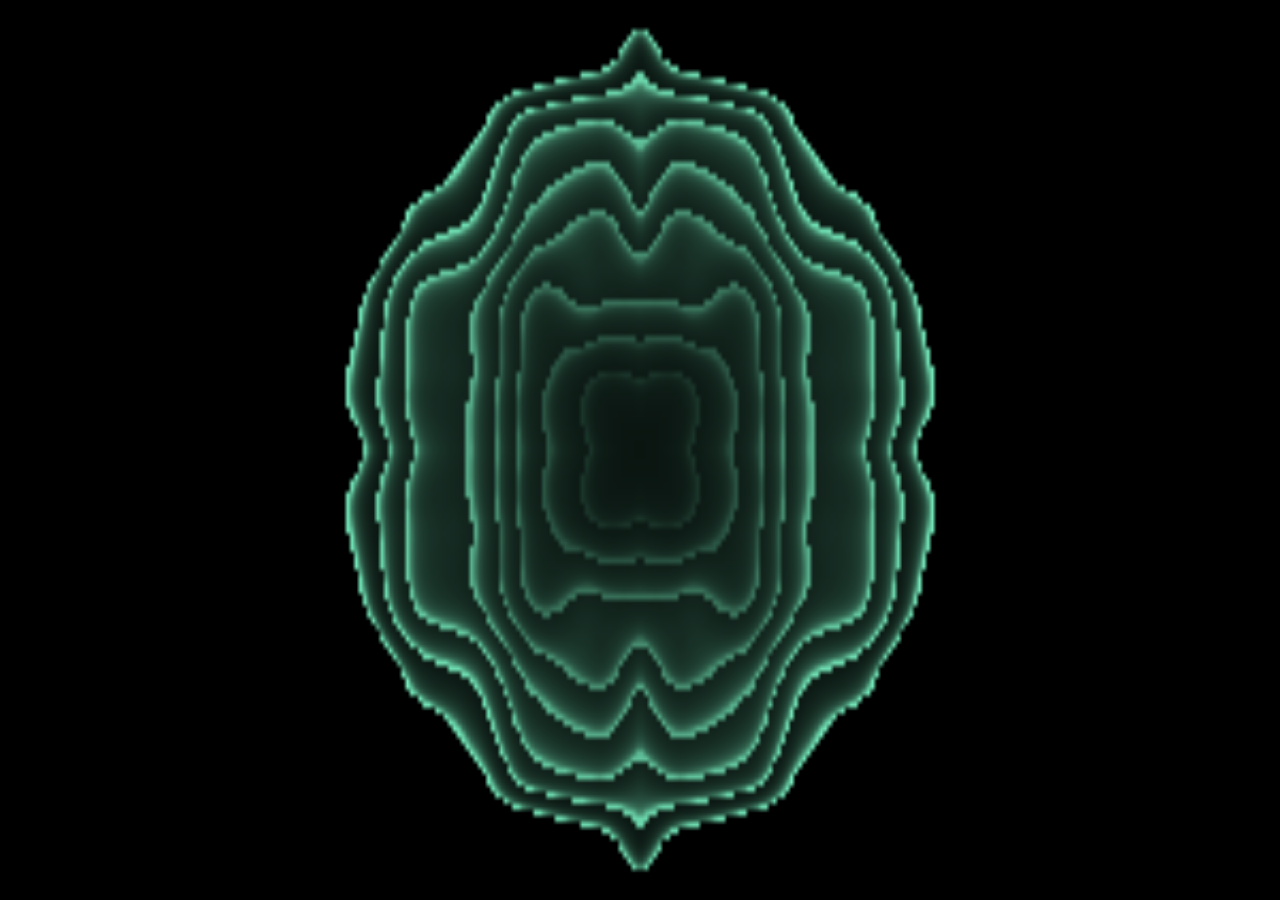
==== index.html @ c497bdf7 "Animations" ====
<!doctype html>
<html lang="en">
    <head>
        <meta charset="UTF-8" />
        <meta name="viewport" content="width=device-width, initial-scale=1.0" />
        <title>WebGL Shader Example</title>
        <style>
            body {
                margin: 0;
            }
            canvas {
                display: block;
                width: 100vw;
                height: 100vh;
            }
        </style>
    </head>
    <body>
        <canvas id="glcanvas"></canvas>

        <!-- Vertex Shader -->
        <script id="vertex-shader" type="x-shader/x-vertex">
            attribute vec2 a_position;
            void main() {
              gl_Position = vec4(a_position, 0.0, 1.0);
            }
        </script>

        <!-- Fragment Shader -->
        <script id="fragment-shader" type="x-shader/x-fragment">
            #ifdef GL_ES
            precision mediump float;
            #endif

            uniform vec2 u_resolution;
            uniform float u_time;

            float hash(vec2 p) {
                return fract(sin(dot(p, vec2(127.1, 311.7))) * 43758.5453123);
            }

            float noise(vec2 p) {
                vec2 i = floor(p);
                vec2 f = fract(p);
                vec2 u = f * f * (3.0 - 2.0 * f);

                return mix(mix(hash(i + vec2(0.0, 0.0)), hash(i + vec2(1.0, 0.0)), u.x),
                           mix(hash(i + vec2(0.0, 1.0)), hash(i + vec2(1.0, 1.0)), u.x),
                           u.y);
            }
            float sdf_circle(vec2 p, vec2 c, float r) {
                return length(p - c) - r;
            }
            float oscillate(float time, float minVal, float maxVal) {
                float sineWave = sin(time);
                float normalizedSine = (sineWave + 1.0) / 2.0;
                return mix(minVal, maxVal, normalizedSine);
            }

            void main() {
                vec2 st = gl_FragCoord.xy / u_resolution.xy * 2.0 - 1.0;
                st.x *= u_resolution.x / u_resolution.y;
                st = abs(st);
                float time = u_time/2.0;
                vec3 finalColor = vec3(0.0);

                for(int i = 1; i <= 8; i++){
                    vec2 pos = vec2(0.0, 0.0);
                    float r = float(i) / 10.0;
                    float noiseFactor = noise(st * oscillate(time/5.0, 0.0, 10.0) + time/1.5) * 0.2;
                    float obj = sdf_circle(st, pos, r + noiseFactor);
                    float glow = 0.01 / max(abs(obj), 0.01);

                    if (obj < 0.0) {
                        float intensity = noise(st + time) * 0.1 + 0.4;
                        finalColor += vec3(float(i)/8.0 , float(i)/4.0, float(i)/5.0) * intensity * glow;
                    }
                }

                finalColor = clamp(finalColor, 0.0, 1.0);

                gl_FragColor = vec4(finalColor, 1.0);
            }
        </script>

        <!-- WebGL Initialization and Shader Usage -->
        <script>
            // Helper function to compile a shader
            function compileShader(gl, sourceCode, shaderType) {
                const shader = gl.createShader(shaderType);
                gl.shaderSource(shader, sourceCode);
                gl.compileShader(shader);

                if (!gl.getShaderParameter(shader, gl.COMPILE_STATUS)) {
                    console.error(
                        "Shader compile error:",
                        gl.getShaderInfoLog(shader),
                    );
                    gl.deleteShader(shader);
                    return null;
                }

                return shader;
            }

            // Helper function to create and link a shader program
            function createProgram(gl, vertexSource, fragmentSource) {
                const vertexShader = compileShader(
                    gl,
                    vertexSource,
                    gl.VERTEX_SHADER,
                );
                const fragmentShader = compileShader(
                    gl,
                    fragmentSource,
                    gl.FRAGMENT_SHADER,
                );

                if (!vertexShader || !fragmentShader) {
                    return null;
                }

                const program = gl.createProgram();
                gl.attachShader(program, vertexShader);
                gl.attachShader(program, fragmentShader);
                gl.linkProgram(program);

                if (!gl.getProgramParameter(program, gl.LINK_STATUS)) {
                    console.error(
                        "Program link error:",
                        gl.getProgramInfoLog(program),
                    );
                    gl.deleteProgram(program);
                    return null;
                }

                return program;
            }

            window.onload = () => {
                const canvas = document.getElementById("glcanvas");
                const gl = canvas.getContext("webgl");

                if (!gl) {
                    console.error("WebGL not supported");
                    return;
                }

                const vertexShaderSource =
                    document.getElementById("vertex-shader").text;
                const fragmentShaderSource =
                    document.getElementById("fragment-shader").text;
                const program = createProgram(
                    gl,
                    vertexShaderSource,
                    fragmentShaderSource,
                );

                if (!program) {
                    console.error("Failed to create shader program");
                    return;
                }

                gl.useProgram(program);

                // Define vertices
                const vertices = new Float32Array([
                    -1, -1, 1, -1, -1, 1, -1, 1, 1, -1, 1, 1,
                ]);

                // Create and bind buffer
                const buffer = gl.createBuffer();
                gl.bindBuffer(gl.ARRAY_BUFFER, buffer);
                gl.bufferData(gl.ARRAY_BUFFER, vertices, gl.STATIC_DRAW);

                // Set up position attribute
                const positionLocation = gl.getAttribLocation(
                    program,
                    "a_position",
                );
                gl.enableVertexAttribArray(positionLocation);
                gl.vertexAttribPointer(
                    positionLocation,
                    2,
                    gl.FLOAT,
                    false,
                    0,
                    0,
                );

                // Set uniform values
                const resolutionLocation = gl.getUniformLocation(
                    program,
                    "u_resolution",
                );
                const timeLocation = gl.getUniformLocation(program, "u_time");
                gl.uniform2f(resolutionLocation, canvas.width, canvas.height);

                let startTime = Date.now();

                function render() {
                    gl.clear(gl.COLOR_BUFFER_BIT);

                    const currentTime = (Date.now() - startTime) / 1000;
                    gl.uniform1f(timeLocation, currentTime);

                    gl.drawArrays(gl.TRIANGLES, 0, vertices.length / 2);

                    requestAnimationFrame(render);
                }

                render();
            };
        </script>
    </body>
</html>
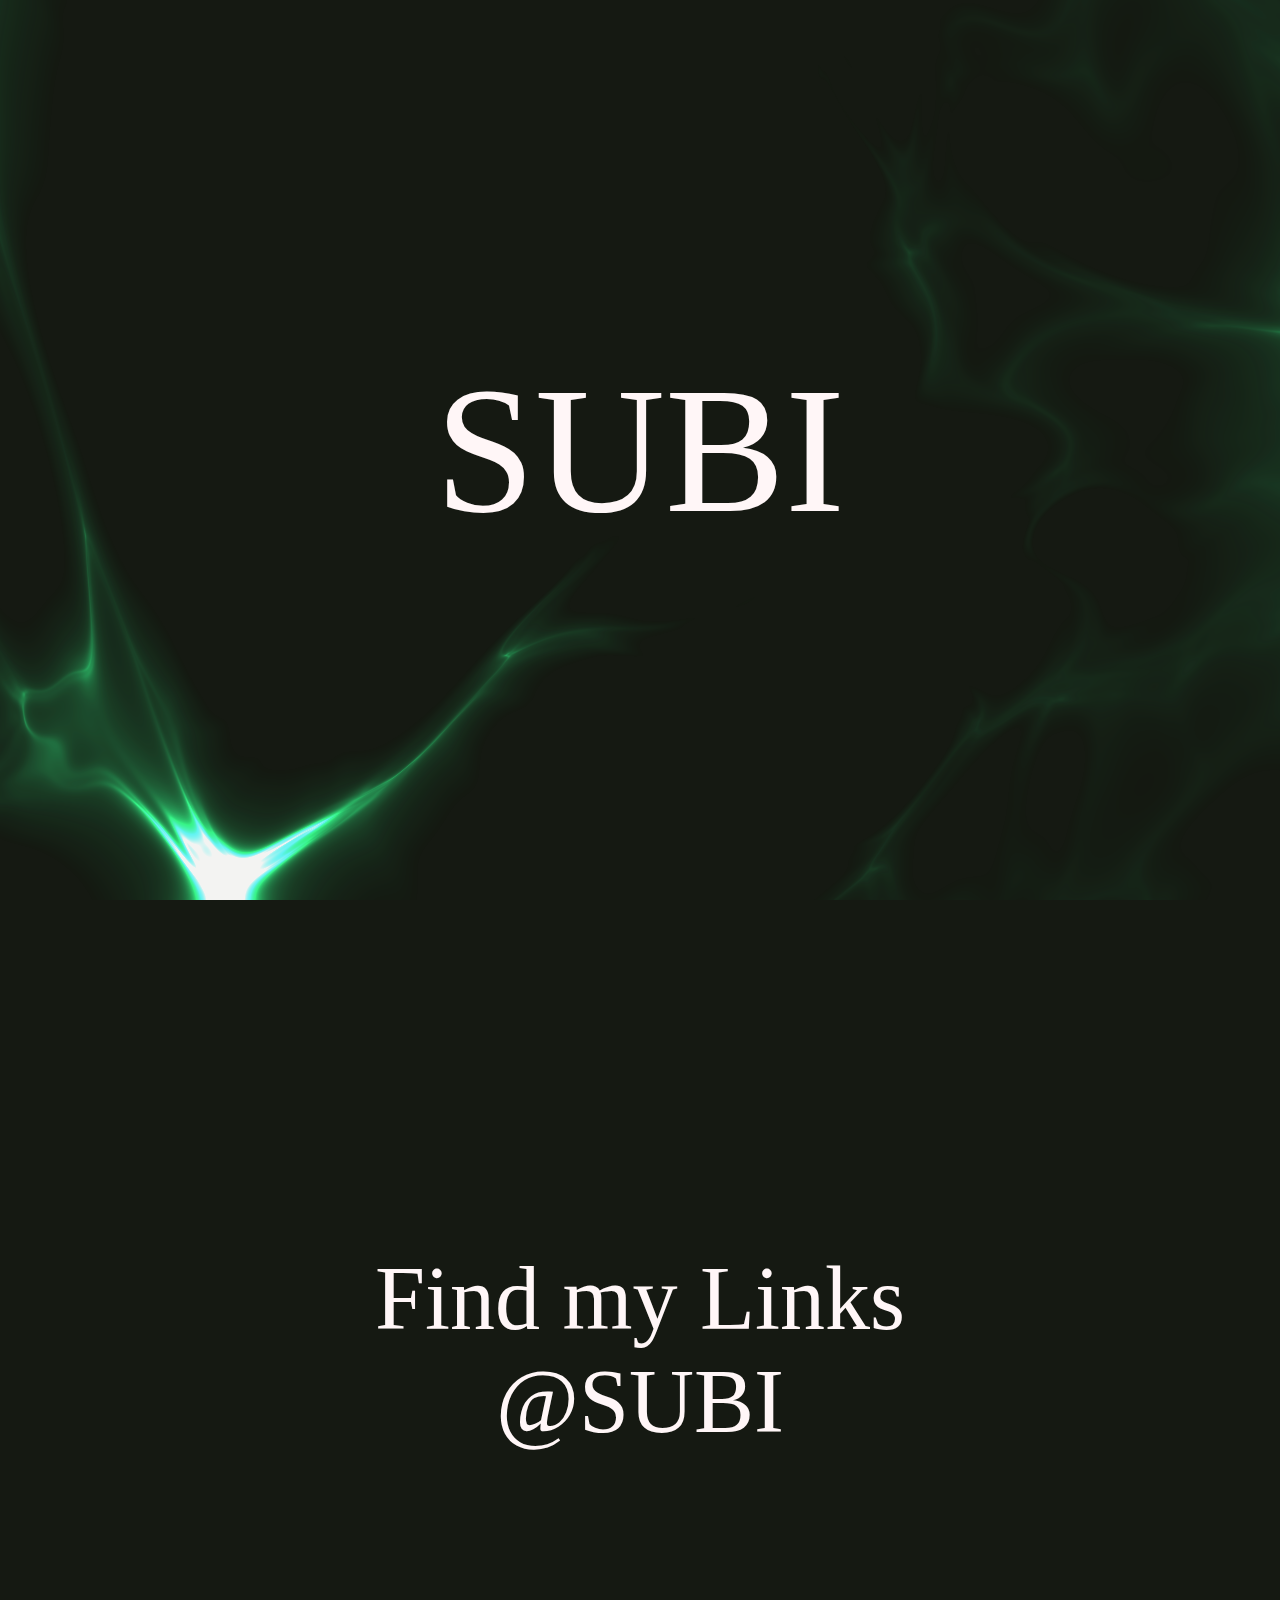
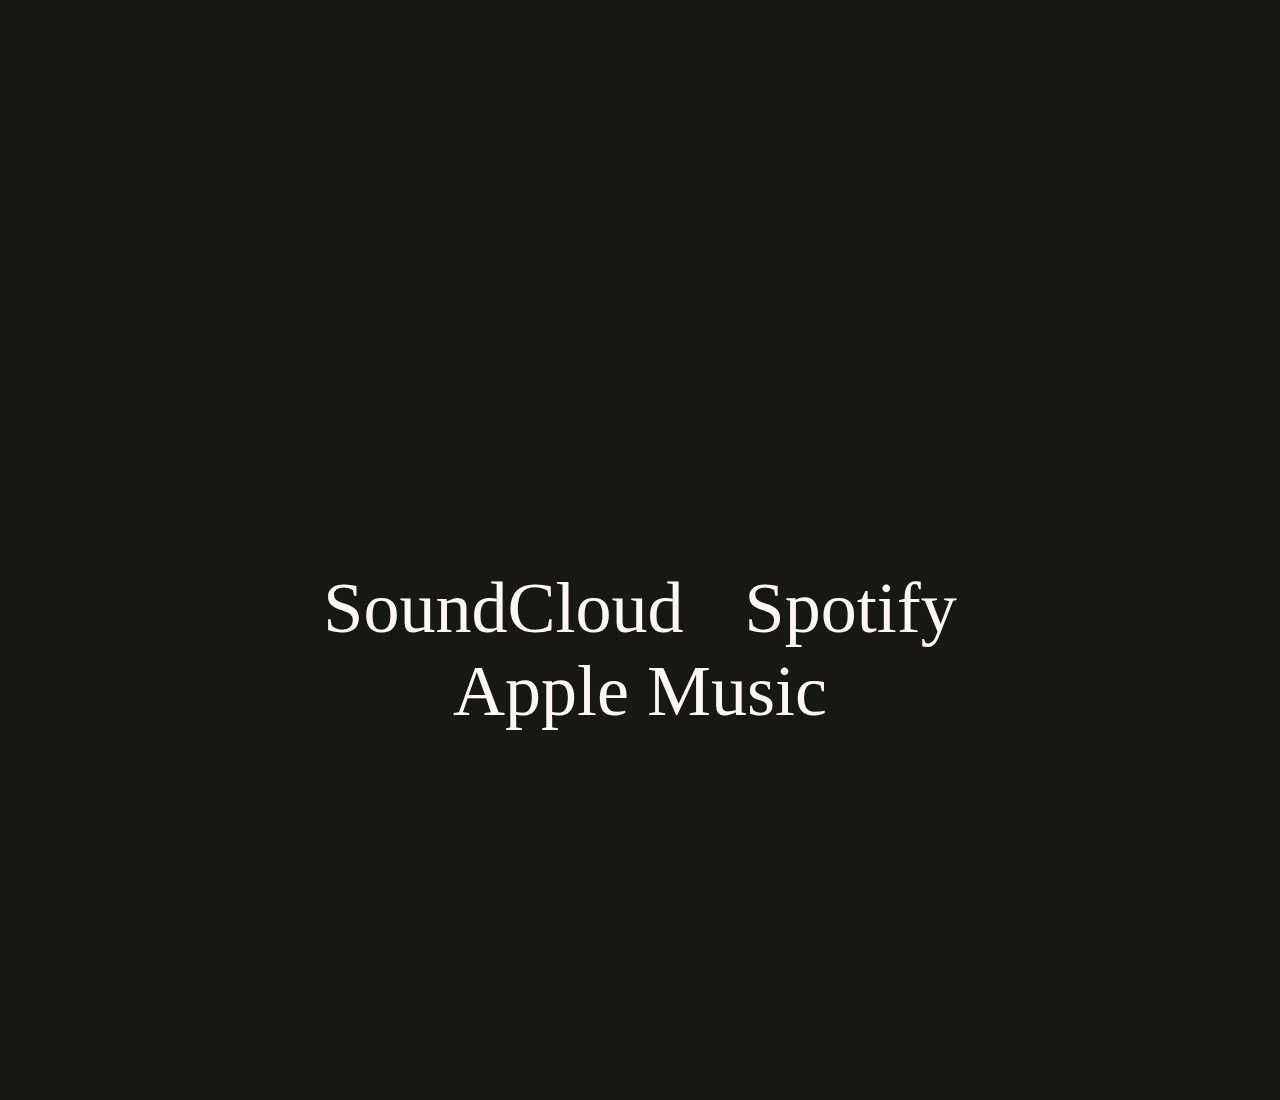
==== commit 63f6d130: "Deployment issues fixed" ====
--- a/index.html
+++ b/index.html
@@ -1,216 +1,105 @@
-<!doctype html>
-<html lang="en">
-    <head>
-        <meta charset="UTF-8" />
-        <meta name="viewport" content="width=device-width, initial-scale=1.0" />
-        <title>WebGL Shader Example</title>
-        <style>
-            body {
-                margin: 0;
-            }
-            canvas {
-                display: block;
-                width: 100vw;
-                height: 100vh;
-            }
-        </style>
-    </head>
-    <body>
-        <canvas id="glcanvas"></canvas>
+<!DOCTYPE html>
+<html lang="en" >
+<head>
+  <meta charset="UTF-8">
+  <title>CodePen - Untitled</title>
+  <link rel="stylesheet" href="./style.css">
 
-        <!-- Vertex Shader -->
-        <script id="vertex-shader" type="x-shader/x-vertex">
-            attribute vec2 a_position;
-            void main() {
-              gl_Position = vec4(a_position, 0.0, 1.0);
-            }
-        </script>
+</head>
+<body>
+<!-- partial:index.partial.html -->
+<div class="content">
+    <div class="section">
+        <div>
+             SUBI
+        </div>
+    </div>
+    <div class="section">
+        <div>
+            Find my Links <a href="https://linktr.ee/yngsubi" target="_blank">@SUBI</a> 
+        </div>
+    </div>
+    <div class="section">
+        <div>
+            <a href="https://soundcloud.com/dyou22" target="_blank">SoundCloud</a>
+			  <a href="https://open.spotify.com/artist/2tb7eEBlXAxgyiixlDudgU?si=YiqRHcR-R1qnIGDBKQGUdQ" target="_blank">Spotify</a>
+			  <a href="https://soundcloud.com/dyou22" target="_top">Apple Music</a>
+        </div>
+    </div>
+</div>
 
-        <!-- Fragment Shader -->
-        <script id="fragment-shader" type="x-shader/x-fragment">
-            #ifdef GL_ES
-            precision mediump float;
-            #endif
+<canvas id="neuro"></canvas>
 
-            uniform vec2 u_resolution;
-            uniform float u_time;
 
-            float hash(vec2 p) {
-                return fract(sin(dot(p, vec2(127.1, 311.7))) * 43758.5453123);
-            }
+<script type="x-shader/x-fragment" id="vertShader">
+    precision mediump float;
 
-            float noise(vec2 p) {
-                vec2 i = floor(p);
-                vec2 f = fract(p);
-                vec2 u = f * f * (3.0 - 2.0 * f);
+    varying vec2 vUv;
+    attribute vec2 a_position;
 
-                return mix(mix(hash(i + vec2(0.0, 0.0)), hash(i + vec2(1.0, 0.0)), u.x),
-                           mix(hash(i + vec2(0.0, 1.0)), hash(i + vec2(1.0, 1.0)), u.x),
-                           u.y);
-            }
-            float sdf_circle(vec2 p, vec2 c, float r) {
-                return length(p - c) - r;
-            }
-            float oscillate(float time, float minVal, float maxVal) {
-                float sineWave = sin(time);
-                float normalizedSine = (sineWave + 1.0) / 2.0;
-                return mix(minVal, maxVal, normalizedSine);
-            }
+    void main() {
+        vUv = .5 * (a_position + 1.);
+        gl_Position = vec4(a_position, 0.0, 1.0);
+    }
+</script>
 
-            void main() {
-                vec2 st = gl_FragCoord.xy / u_resolution.xy * 2.0 - 1.0;
-                st.x *= u_resolution.x / u_resolution.y;
-                st = abs(st);
-                float time = u_time/2.0;
-                vec3 finalColor = vec3(0.0);
+<script type="x-shader/x-fragment" id="fragShader">
+    precision mediump float;
 
-                for(int i = 1; i <= 8; i++){
-                    vec2 pos = vec2(0.0, 0.0);
-                    float r = float(i) / 10.0;
-                    float noiseFactor = noise(st * oscillate(time/5.0, 0.0, 10.0) + time/1.5) * 0.2;
-                    float obj = sdf_circle(st, pos, r + noiseFactor);
-                    float glow = 0.01 / max(abs(obj), 0.01);
+    varying vec2 vUv;
+    uniform float u_time;
+    uniform float u_ratio;
+    uniform vec2 u_pointer_position;
+    uniform float u_scroll_progress;
 
-                    if (obj < 0.0) {
-                        float intensity = noise(st + time) * 0.1 + 0.4;
-                        finalColor += vec3(float(i)/8.0 , float(i)/4.0, float(i)/5.0) * intensity * glow;
-                    }
-                }
+    vec2 rotate(vec2 uv, float th) {
+        return mat2(cos(th), sin(th), -sin(th), cos(th)) * uv;
+    }
 
-                finalColor = clamp(finalColor, 0.0, 1.0);
+    float neuro_shape(vec2 uv, float t, float p) {
+        vec2 sine_acc = vec2(0.);
+        vec2 res = vec2(0.);
+        float scale = 8.;
 
-                gl_FragColor = vec4(finalColor, 1.0);
-            }
-        </script>
+        for (int j = 0; j < 15; j++) {
+            uv = rotate(uv, 1.);
+            sine_acc = rotate(sine_acc, 1.);
+            vec2 layer = uv * scale + float(j) + sine_acc - t;
+            sine_acc += sin(layer);
+            res += (.5 + .5 * cos(layer)) / scale;
+            scale *= (1.2 - .07 * p);
+        }
+        return res.x + res.y;
+    }
 
-        <!-- WebGL Initialization and Shader Usage -->
-        <script>
-            // Helper function to compile a shader
-            function compileShader(gl, sourceCode, shaderType) {
-                const shader = gl.createShader(shaderType);
-                gl.shaderSource(shader, sourceCode);
-                gl.compileShader(shader);
+    void main() {
+        vec2 uv = .5 * vUv;
+        uv.x *= u_ratio;
 
-                if (!gl.getShaderParameter(shader, gl.COMPILE_STATUS)) {
-                    console.error(
-                        "Shader compile error:",
-                        gl.getShaderInfoLog(shader),
-                    );
-                    gl.deleteShader(shader);
-                    return null;
-                }
+        vec2 pointer = vUv - u_pointer_position;
+        pointer.x *= u_ratio;
+        float p = clamp(length(pointer), 0., 1.);
+        p = .5 * pow(1. - p, 2.);
 
-                return shader;
-            }
+        float t = .001 * u_time;
+        vec3 color = vec3(0.);
 
-            // Helper function to create and link a shader program
-            function createProgram(gl, vertexSource, fragmentSource) {
-                const vertexShader = compileShader(
-                    gl,
-                    vertexSource,
-                    gl.VERTEX_SHADER,
-                );
-                const fragmentShader = compileShader(
-                    gl,
-                    fragmentSource,
-                    gl.FRAGMENT_SHADER,
-                );
+        float noise = neuro_shape(uv, t, p);
 
-                if (!vertexShader || !fragmentShader) {
-                    return null;
-                }
+        noise = 1.2 * pow(noise, 3.);
+        noise += pow(noise, 10.);
+        noise = max(.0, noise - .5);
+        noise *= (1. - length(vUv - .5));
 
-                const program = gl.createProgram();
-                gl.attachShader(program, vertexShader);
-                gl.attachShader(program, fragmentShader);
-                gl.linkProgram(program);
+        color = normalize(vec3(.2, .5 + .4 * cos(3. * u_scroll_progress), .5 + .5 * sin(3. * u_scroll_progress)));
 
-                if (!gl.getProgramParameter(program, gl.LINK_STATUS)) {
-                    console.error(
-                        "Program link error:",
-                        gl.getProgramInfoLog(program),
-                    );
-                    gl.deleteProgram(program);
-                    return null;
-                }
+        color = color * noise;
 
-                return program;
-            }
+        gl_FragColor = vec4(color, noise);
+    }
+</script>
+<!-- partial -->
+  <script  src="./script.js"></script>
 
-            window.onload = () => {
-                const canvas = document.getElementById("glcanvas");
-                const gl = canvas.getContext("webgl");
-
-                if (!gl) {
-                    console.error("WebGL not supported");
-                    return;
-                }
-
-                const vertexShaderSource =
-                    document.getElementById("vertex-shader").text;
-                const fragmentShaderSource =
-                    document.getElementById("fragment-shader").text;
-                const program = createProgram(
-                    gl,
-                    vertexShaderSource,
-                    fragmentShaderSource,
-                );
-
-                if (!program) {
-                    console.error("Failed to create shader program");
-                    return;
-                }
-
-                gl.useProgram(program);
-
-                // Define vertices
-                const vertices = new Float32Array([
-                    -1, -1, 1, -1, -1, 1, -1, 1, 1, -1, 1, 1,
-                ]);
-
-                // Create and bind buffer
-                const buffer = gl.createBuffer();
-                gl.bindBuffer(gl.ARRAY_BUFFER, buffer);
-                gl.bufferData(gl.ARRAY_BUFFER, vertices, gl.STATIC_DRAW);
-
-                // Set up position attribute
-                const positionLocation = gl.getAttribLocation(
-                    program,
-                    "a_position",
-                );
-                gl.enableVertexAttribArray(positionLocation);
-                gl.vertexAttribPointer(
-                    positionLocation,
-                    2,
-                    gl.FLOAT,
-                    false,
-                    0,
-                    0,
-                );
-
-                // Set uniform values
-                const resolutionLocation = gl.getUniformLocation(
-                    program,
-                    "u_resolution",
-                );
-                const timeLocation = gl.getUniformLocation(program, "u_time");
-                gl.uniform2f(resolutionLocation, canvas.width, canvas.height);
-
-                let startTime = Date.now();
-
-                function render() {
-                    gl.clear(gl.COLOR_BUFFER_BIT);
-
-                    const currentTime = (Date.now() - startTime) / 1000;
-                    gl.uniform1f(timeLocation, currentTime);
-
-                    gl.drawArrays(gl.TRIANGLES, 0, vertices.length / 2);
-
-                    requestAnimationFrame(render);
-                }
-
-                render();
-            };
-        </script>
-    </body>
+</body>
 </html>
--- a/style.css
+++ b/style.css
@@ -0,0 +1,190 @@
+body, html {
+    margin: 0;
+    padding: 0;
+    background-color: #151912;
+	 overflow-x: hidden;
+}
+
+.content {
+    width: 100vw;
+    font-family: 'Times New Roman', serif;
+}
+
+.section {
+    width: 100%;
+    height: 100vh;
+    display: flex;
+    justify-content: center;
+    align-items: center;
+    color: #FFF6F7;
+    text-align: center;
+}
+
+.section > div {
+    width: 90%;
+}
+
+.section:nth-child(1) {
+    font-size: 20vh;
+}
+
+@media (max-width: 600px) {
+    .section:nth-child(1) {
+        font-size: 25vw;
+    }
+}
+
+@media (max-width: 350px) {
+    .section:nth-child(1) {
+        font-size: 30px;
+    }
+}
+
+.section:nth-child(2) {
+    font-size: 10vh;
+}
+
+.section:nth-child(3) {
+    font-size: 8vh;
+}
+
+.section:nth-child(2) > div {
+    max-width: 800px
+}
+
+.section:nth-child(3) > div {
+    max-width: 900px
+}
+
+@media (max-width: 750px) {
+    .section:nth-child(2),
+    .section:nth-child(3) {
+        font-size: 9vw;
+    }
+}
+
+.section:nth-child(3) a {
+    padding: 0 .3em;
+}
+
+canvas#neuro {
+    position: fixed;
+    top: 0;
+    left: 0;
+    width: 100%;
+    pointer-events: none;
+    opacity: .95;
+}
+
+a {
+    display: inline-block;
+    text-decoration: none;
+    color: inherit;
+    font-weight: inherit;
+    font-style: inherit;
+}
+
+a:hover {
+    font-weight: inherit;
+    text-decoration: none;
+    color: rgb(160, 160, 255);
+}
+
+a:active {
+    color: rgb(160, 255, 255);
+}
+
+body, html {
+    margin: 0;
+    padding: 0;
+    background-color: #151912;
+}
+
+.content {
+    width: 100vw;
+    font-family: 'Times New Roman', serif;
+}
+
+.section {
+    width: 100%;
+    height: 100vh;
+    display: flex;
+    justify-content: center;
+    align-items: center;
+    color: #FFF6F7;
+    text-align: center;
+}
+
+.section > div {
+    width: 90%;
+}
+
+.section:nth-child(1) {
+    font-size: 20vh;
+}
+
+@media (max-width: 600px) {
+    .section:nth-child(1) {
+        font-size: 25vw;
+    }
+}
+
+@media (max-width: 350px) {
+    .section:nth-child(1) {
+        font-size: 30px;
+    }
+}
+
+.section:nth-child(2) {
+    font-size: 10vh;
+}
+
+.section:nth-child(3) {
+    font-size: 8vh;
+}
+
+.section:nth-child(2) > div {
+    max-width: 800px
+}
+
+.section:nth-child(3) > div {
+    max-width: 900px
+}
+
+@media (max-width: 750px) {
+    .section:nth-child(2),
+    .section:nth-child(3) {
+        font-size: 9vw;
+    }
+}
+
+.section:nth-child(3) a {
+    padding: 0 .3em;
+}
+
+canvas#neuro {
+    position: fixed;
+    top: 0;
+    left: 0;
+    width: 100%;
+    pointer-events: none;
+    opacity: .95;
+}
+
+a {
+    display: inline-block;
+    text-decoration: none;
+    color: inherit;
+    font-weight: inherit;
+    font-style: inherit;
+}
+
+a:hover {
+    font-weight: inherit;
+    text-decoration: none;
+    color: rgb(160, 160, 255);
+}
+
+a:active {
+    color: rgb(160, 255, 255);
+}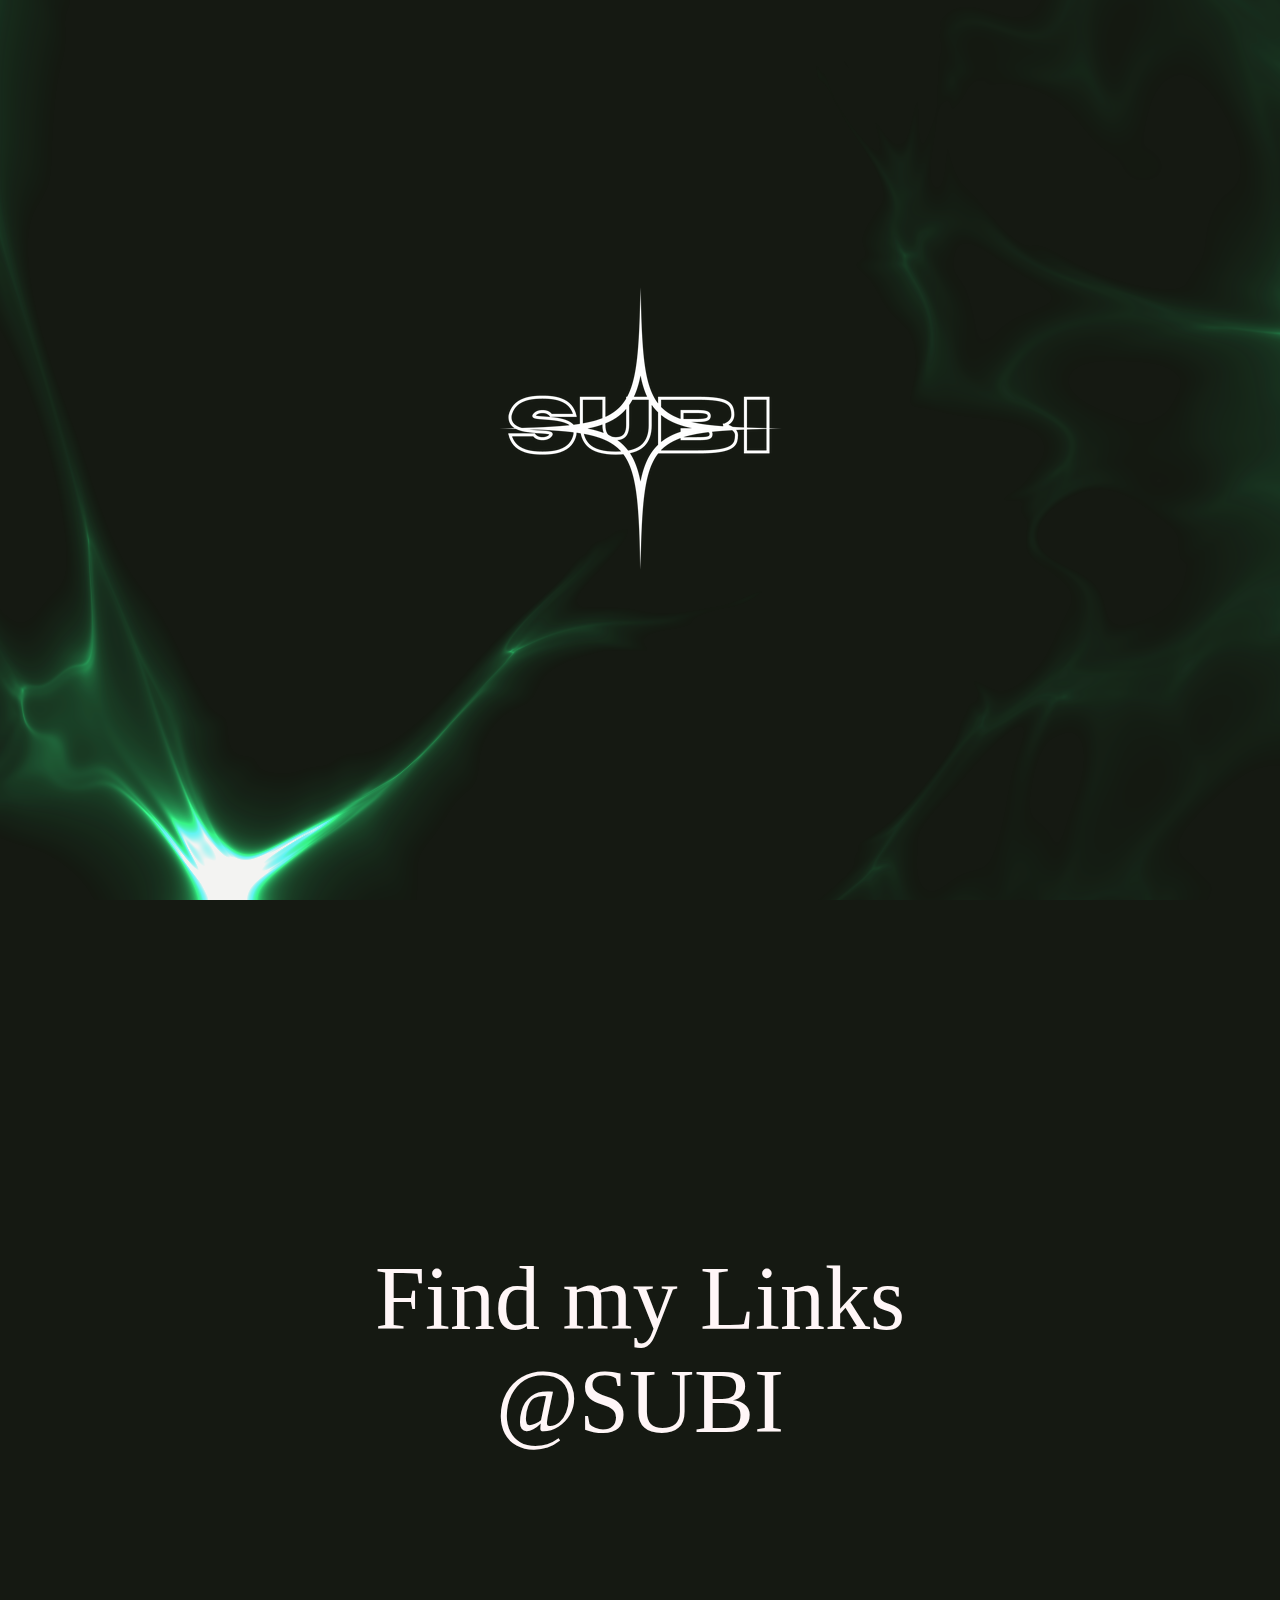
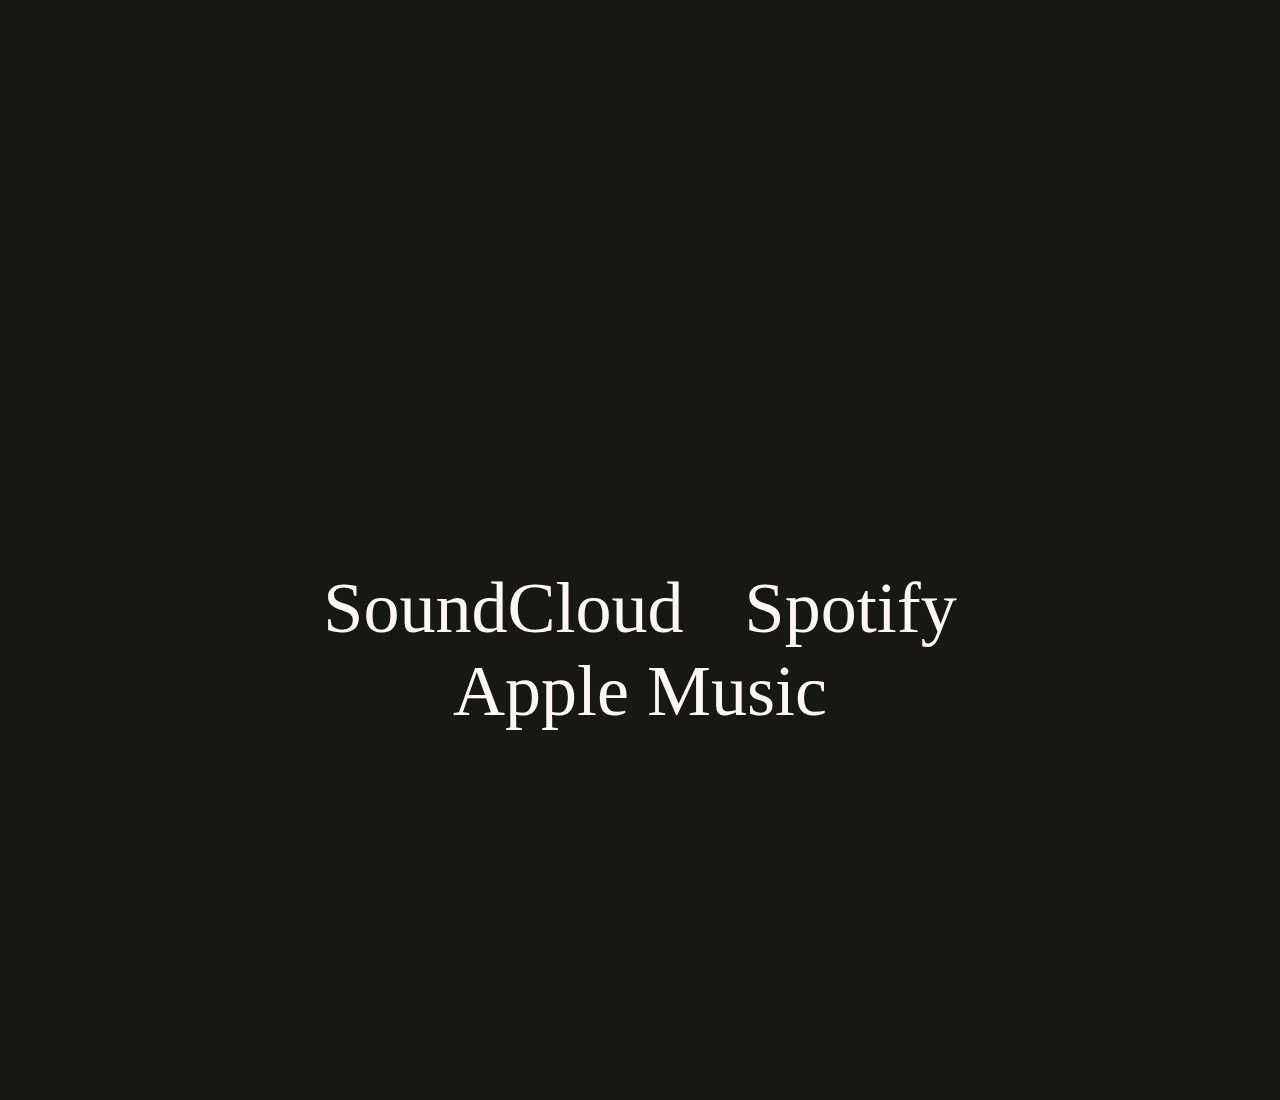
==== commit ca438b81: "LOGO" ====
--- a/index.html
+++ b/index.html
@@ -1,105 +1,113 @@
-<!DOCTYPE html>
-<html lang="en" >
-<head>
-  <meta charset="UTF-8">
-  <title>CodePen - Untitled</title>
-  <link rel="stylesheet" href="./style.css">
+<!doctype html>
+<html lang="en">
+    <head>
+        <meta charset="UTF-8" />
+        <title>SUBI-WEBSITE</title>
+        <link rel="stylesheet" href="style.css" />
+    </head>
+    <body>
+        <!-- partial:index.partial.html -->
+        <div class="content">
+            <div class="section">
+                <div>
+                    <img src="assets/logo.png" alt="SUBILOGO" />
+                </div>
+            </div>
+            <div class="section">
+                <div>
+                    Find my Links
+                    <a href="https://linktr.ee/yngsubi" target="_blank"
+                        >@SUBI</a
+                    >
+                </div>
+            </div>
+            <div class="section">
+                <div>
+                    <a href="https://soundcloud.com/dyou22" target="_blank"
+                        >SoundCloud</a
+                    >
+                    <a
+                        href="https://open.spotify.com/artist/2tb7eEBlXAxgyiixlDudgU?si=YiqRHcR-R1qnIGDBKQGUdQ"
+                        target="_blank"
+                        >Spotify</a
+                    >
+                    <a href="https://soundcloud.com/dyou22" target="_top"
+                        >Apple Music</a
+                    >
+                </div>
+            </div>
+        </div>
 
-</head>
-<body>
-<!-- partial:index.partial.html -->
-<div class="content">
-    <div class="section">
-        <div>
-             SUBI
-        </div>
-    </div>
-    <div class="section">
-        <div>
-            Find my Links <a href="https://linktr.ee/yngsubi" target="_blank">@SUBI</a> 
-        </div>
-    </div>
-    <div class="section">
-        <div>
-            <a href="https://soundcloud.com/dyou22" target="_blank">SoundCloud</a>
-			  <a href="https://open.spotify.com/artist/2tb7eEBlXAxgyiixlDudgU?si=YiqRHcR-R1qnIGDBKQGUdQ" target="_blank">Spotify</a>
-			  <a href="https://soundcloud.com/dyou22" target="_top">Apple Music</a>
-        </div>
-    </div>
-</div>
+        <canvas id="neuro"></canvas>
 
-<canvas id="neuro"></canvas>
+        <script type="x-shader/x-fragment" id="vertShader">
+            precision mediump float;
 
+            varying vec2 vUv;
+            attribute vec2 a_position;
 
-<script type="x-shader/x-fragment" id="vertShader">
-    precision mediump float;
+            void main() {
+                vUv = .5 * (a_position + 1.);
+                gl_Position = vec4(a_position, 0.0, 1.0);
+            }
+        </script>
 
-    varying vec2 vUv;
-    attribute vec2 a_position;
+        <script type="x-shader/x-fragment" id="fragShader">
+            precision mediump float;
 
-    void main() {
-        vUv = .5 * (a_position + 1.);
-        gl_Position = vec4(a_position, 0.0, 1.0);
-    }
-</script>
+            varying vec2 vUv;
+            uniform float u_time;
+            uniform float u_ratio;
+            uniform vec2 u_pointer_position;
+            uniform float u_scroll_progress;
 
-<script type="x-shader/x-fragment" id="fragShader">
-    precision mediump float;
+            vec2 rotate(vec2 uv, float th) {
+                return mat2(cos(th), sin(th), -sin(th), cos(th)) * uv;
+            }
 
-    varying vec2 vUv;
-    uniform float u_time;
-    uniform float u_ratio;
-    uniform vec2 u_pointer_position;
-    uniform float u_scroll_progress;
+            float neuro_shape(vec2 uv, float t, float p) {
+                vec2 sine_acc = vec2(0.);
+                vec2 res = vec2(0.);
+                float scale = 8.;
 
-    vec2 rotate(vec2 uv, float th) {
-        return mat2(cos(th), sin(th), -sin(th), cos(th)) * uv;
-    }
+                for (int j = 0; j < 15; j++) {
+                    uv = rotate(uv, 1.);
+                    sine_acc = rotate(sine_acc, 1.);
+                    vec2 layer = uv * scale + float(j) + sine_acc - t;
+                    sine_acc += sin(layer);
+                    res += (.5 + .5 * cos(layer)) / scale;
+                    scale *= (1.2 - .07 * p);
+                }
+                return res.x + res.y;
+            }
 
-    float neuro_shape(vec2 uv, float t, float p) {
-        vec2 sine_acc = vec2(0.);
-        vec2 res = vec2(0.);
-        float scale = 8.;
+            void main() {
+                vec2 uv = .5 * vUv;
+                uv.x *= u_ratio;
 
-        for (int j = 0; j < 15; j++) {
-            uv = rotate(uv, 1.);
-            sine_acc = rotate(sine_acc, 1.);
-            vec2 layer = uv * scale + float(j) + sine_acc - t;
-            sine_acc += sin(layer);
-            res += (.5 + .5 * cos(layer)) / scale;
-            scale *= (1.2 - .07 * p);
-        }
-        return res.x + res.y;
-    }
+                vec2 pointer = vUv - u_pointer_position;
+                pointer.x *= u_ratio;
+                float p = clamp(length(pointer), 0., 1.);
+                p = .5 * pow(1. - p, 2.);
 
-    void main() {
-        vec2 uv = .5 * vUv;
-        uv.x *= u_ratio;
+                float t = .001 * u_time;
+                vec3 color = vec3(0.);
 
-        vec2 pointer = vUv - u_pointer_position;
-        pointer.x *= u_ratio;
-        float p = clamp(length(pointer), 0., 1.);
-        p = .5 * pow(1. - p, 2.);
+                float noise = neuro_shape(uv, t, p);
 
-        float t = .001 * u_time;
-        vec3 color = vec3(0.);
+                noise = 1.2 * pow(noise, 3.);
+                noise += pow(noise, 10.);
+                noise = max(.0, noise - .5);
+                noise *= (1. - length(vUv - .5));
 
-        float noise = neuro_shape(uv, t, p);
+                color = normalize(vec3(.2, .5 + .4 * cos(3. * u_scroll_progress), .5 + .5 * sin(3. * u_scroll_progress)));
 
-        noise = 1.2 * pow(noise, 3.);
-        noise += pow(noise, 10.);
-        noise = max(.0, noise - .5);
-        noise *= (1. - length(vUv - .5));
+                color = color * noise;
 
-        color = normalize(vec3(.2, .5 + .4 * cos(3. * u_scroll_progress), .5 + .5 * sin(3. * u_scroll_progress)));
-
-        color = color * noise;
-
-        gl_FragColor = vec4(color, noise);
-    }
-</script>
-<!-- partial -->
-  <script  src="./script.js"></script>
-
-</body>
+                gl_FragColor = vec4(color, noise);
+            }
+        </script>
+        <!-- partial -->
+        <script src="script.js"></script>
+    </body>
 </html>
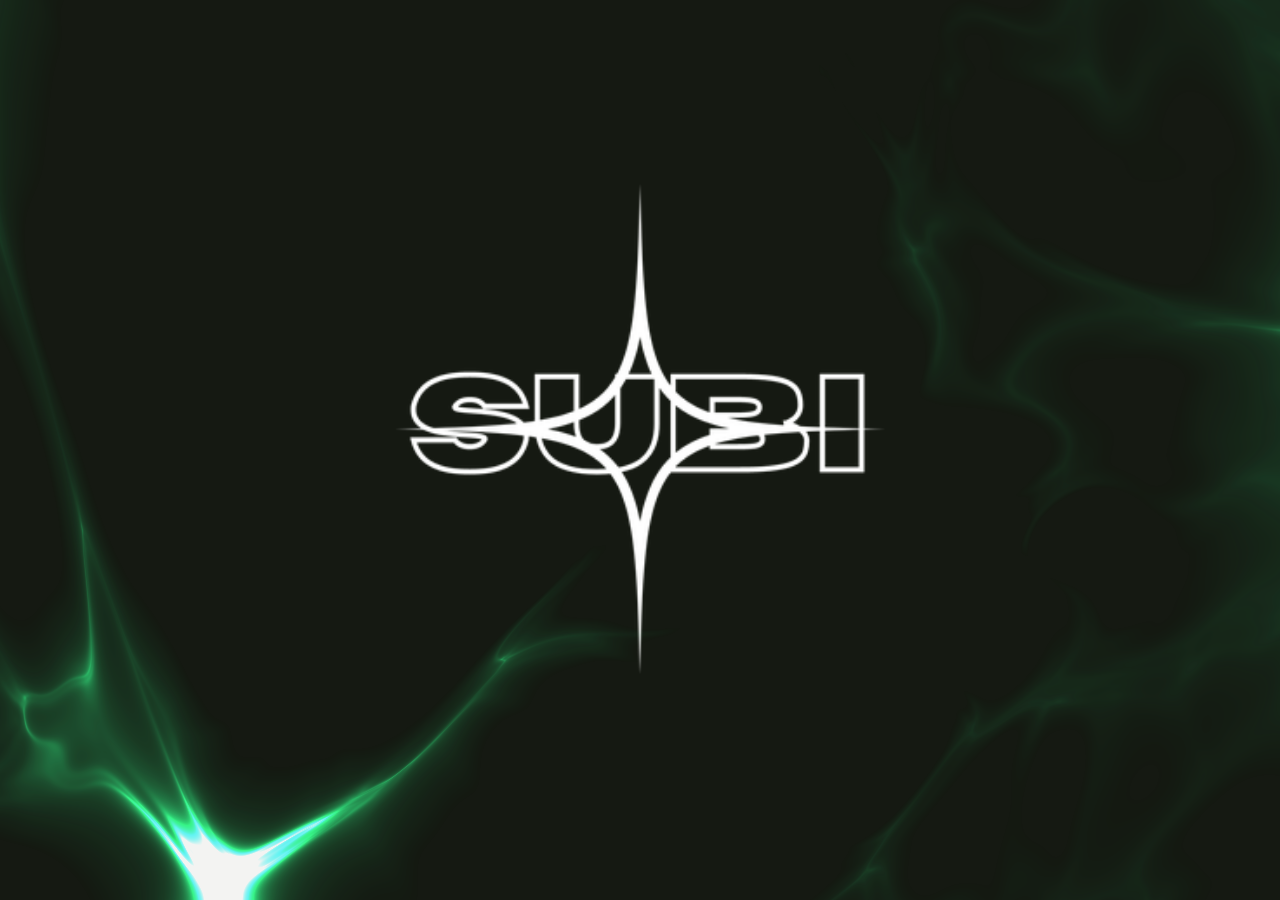
==== commit 97dab506: "update" ====
--- a/index.html
+++ b/index.html
@@ -2,38 +2,18 @@
 <html lang="en">
     <head>
         <meta charset="UTF-8" />
-        <title>SUBI-WEBSITE</title>
+        <title>@SUBIBRR</title>
         <link rel="stylesheet" href="style.css" />
     </head>
     <body>
-        <!-- partial:index.partial.html -->
         <div class="content">
             <div class="section">
                 <div>
-                    <img src="assets/logo.png" alt="SUBILOGO" />
-                </div>
-            </div>
-            <div class="section">
-                <div>
-                    Find my Links
-                    <a href="https://linktr.ee/yngsubi" target="_blank"
-                        >@SUBI</a
-                    >
-                </div>
-            </div>
-            <div class="section">
-                <div>
-                    <a href="https://soundcloud.com/dyou22" target="_blank"
-                        >SoundCloud</a
-                    >
-                    <a
-                        href="https://open.spotify.com/artist/2tb7eEBlXAxgyiixlDudgU?si=YiqRHcR-R1qnIGDBKQGUdQ"
-                        target="_blank"
-                        >Spotify</a
-                    >
-                    <a href="https://soundcloud.com/dyou22" target="_top"
-                        >Apple Music</a
-                    >
+                    <img
+                        src="assets/logo.png"
+                        alt="SUBI Logo"
+                        class="logo-image"
+                    />
                 </div>
             </div>
         </div>
@@ -107,7 +87,7 @@
                 gl_FragColor = vec4(color, noise);
             }
         </script>
-        <!-- partial -->
+
         <script src="script.js"></script>
     </body>
 </html>
--- a/style.css
+++ b/style.css
@@ -1,13 +1,14 @@
-body, html {
+body,
+html {
     margin: 0;
     padding: 0;
     background-color: #151912;
-	 overflow-x: hidden;
+    overflow-x: hidden;
 }
 
 .content {
     width: 100vw;
-    font-family: 'Times New Roman', serif;
+    font-family: "Times New Roman", serif;
 }
 
 .section {
@@ -16,7 +17,7 @@
     display: flex;
     justify-content: center;
     align-items: center;
-    color: #FFF6F7;
+    color: #fff6f7;
     text-align: center;
 }
 
@@ -49,11 +50,11 @@
 }
 
 .section:nth-child(2) > div {
-    max-width: 800px
+    max-width: 800px;
 }
 
 .section:nth-child(3) > div {
-    max-width: 900px
+    max-width: 900px;
 }
 
 @media (max-width: 750px) {
@@ -64,7 +65,19 @@
 }
 
 .section:nth-child(3) a {
-    padding: 0 .3em;
+    padding: 0 0.3em;
+}
+
+/* CSS for LOGO */
+.logo-image {
+    width: 700px;
+    height: auto;
+}
+
+@media (max-width: 600px) {
+    .logo-image {
+        width: 150px; /* Adjust the size for smaller screens */
+    }
 }
 
 canvas#neuro {
@@ -73,7 +86,7 @@
     left: 0;
     width: 100%;
     pointer-events: none;
-    opacity: .95;
+    opacity: 0.95;
 }
 
 a {
@@ -93,98 +106,3 @@
 a:active {
     color: rgb(160, 255, 255);
 }
-
-body, html {
-    margin: 0;
-    padding: 0;
-    background-color: #151912;
-}
-
-.content {
-    width: 100vw;
-    font-family: 'Times New Roman', serif;
-}
-
-.section {
-    width: 100%;
-    height: 100vh;
-    display: flex;
-    justify-content: center;
-    align-items: center;
-    color: #FFF6F7;
-    text-align: center;
-}
-
-.section > div {
-    width: 90%;
-}
-
-.section:nth-child(1) {
-    font-size: 20vh;
-}
-
-@media (max-width: 600px) {
-    .section:nth-child(1) {
-        font-size: 25vw;
-    }
-}
-
-@media (max-width: 350px) {
-    .section:nth-child(1) {
-        font-size: 30px;
-    }
-}
-
-.section:nth-child(2) {
-    font-size: 10vh;
-}
-
-.section:nth-child(3) {
-    font-size: 8vh;
-}
-
-.section:nth-child(2) > div {
-    max-width: 800px
-}
-
-.section:nth-child(3) > div {
-    max-width: 900px
-}
-
-@media (max-width: 750px) {
-    .section:nth-child(2),
-    .section:nth-child(3) {
-        font-size: 9vw;
-    }
-}
-
-.section:nth-child(3) a {
-    padding: 0 .3em;
-}
-
-canvas#neuro {
-    position: fixed;
-    top: 0;
-    left: 0;
-    width: 100%;
-    pointer-events: none;
-    opacity: .95;
-}
-
-a {
-    display: inline-block;
-    text-decoration: none;
-    color: inherit;
-    font-weight: inherit;
-    font-style: inherit;
-}
-
-a:hover {
-    font-weight: inherit;
-    text-decoration: none;
-    color: rgb(160, 160, 255);
-}
-
-a:active {
-    color: rgb(160, 255, 255);
-}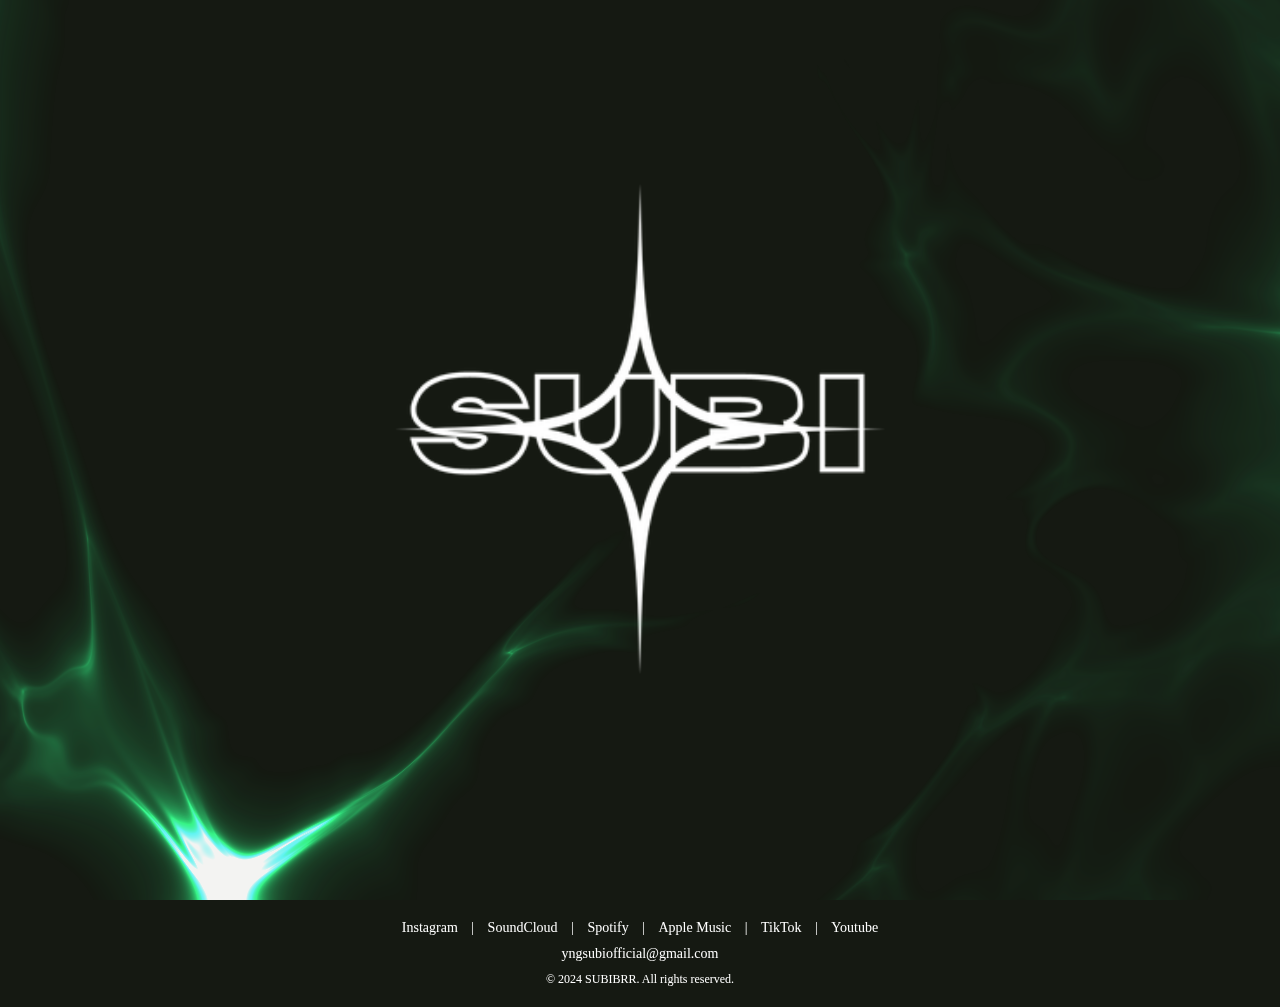
==== commit 6c50232e: "Footer added" ====
--- a/index.html
+++ b/index.html
@@ -19,6 +19,49 @@
         </div>
 
         <canvas id="neuro"></canvas>
+
+        <!-- Footer Section -->
+        <footer>
+            <div class="footer-content">
+                <a href="https://www.instagram.com/subibrr/" target="_blank"
+                    >Instagram</a
+                >
+                |
+                <a href="https://soundcloud.com/dyou22" target="_blank"
+                    >SoundCloud</a
+                >
+                |
+                <a
+                    href="https://open.spotify.com/artist/2tb7eEBlXAxgyiixlDudgU?si=YiqRHcR-R1qnIGDBKQGUdQ"
+                    target="_blank"
+                    >Spotify</a
+                >
+                |
+                <a
+                    href="https://music.apple.com/ca/artist/subi/1715391376"
+                    target="_blank"
+                    >Apple Music</a
+                >
+                |
+                <a href="https://tiktok.com/@subi_yuh" target="_blank"
+                    >TikTok</a
+                >
+                |
+                <a
+                    href="https://www.youtube.com/channel/UCC3W6aTrvpg1__4apMU3iVA"
+                    target="_blank"
+                    >Youtube</a
+                >
+            </div>
+            <div class="footer-email">
+                <a href="mailto:yngsubiofficial@gmail.com"
+                    >yngsubiofficial@gmail.com</a
+                >
+            </div>
+            <div class="footer-copyright">
+                &copy; 2024 SUBIBRR. All rights reserved.
+            </div>
+        </footer>
 
         <script type="x-shader/x-fragment" id="vertShader">
             precision mediump float;
--- a/style.css
+++ b/style.css
@@ -106,3 +106,40 @@
 a:active {
     color: rgb(160, 255, 255);
 }
+
+/* Footer Styles */
+footer {
+    text-align: center;
+    padding: 20px 0;
+    color: white;
+    font-family: "Times New Roman", serif;
+    font-size: 14px;
+    position: relative;
+    bottom: 0;
+    width: 100%;
+    background-color: transparent; /* Transparent background */
+}
+
+.footer-content a {
+    margin: 0 10px;
+    color: white;
+    text-decoration: none;
+    font-style: normal;
+}
+
+.footer-content a:hover {
+    color: rgb(160, 160, 255);
+}
+
+.footer-content a:active {
+    color: rgb(160, 255, 255);
+}
+
+.footer-email {
+    margin-top: 10px;
+}
+
+.footer-copyright {
+    margin-top: 10px;
+    font-size: 12px;
+}
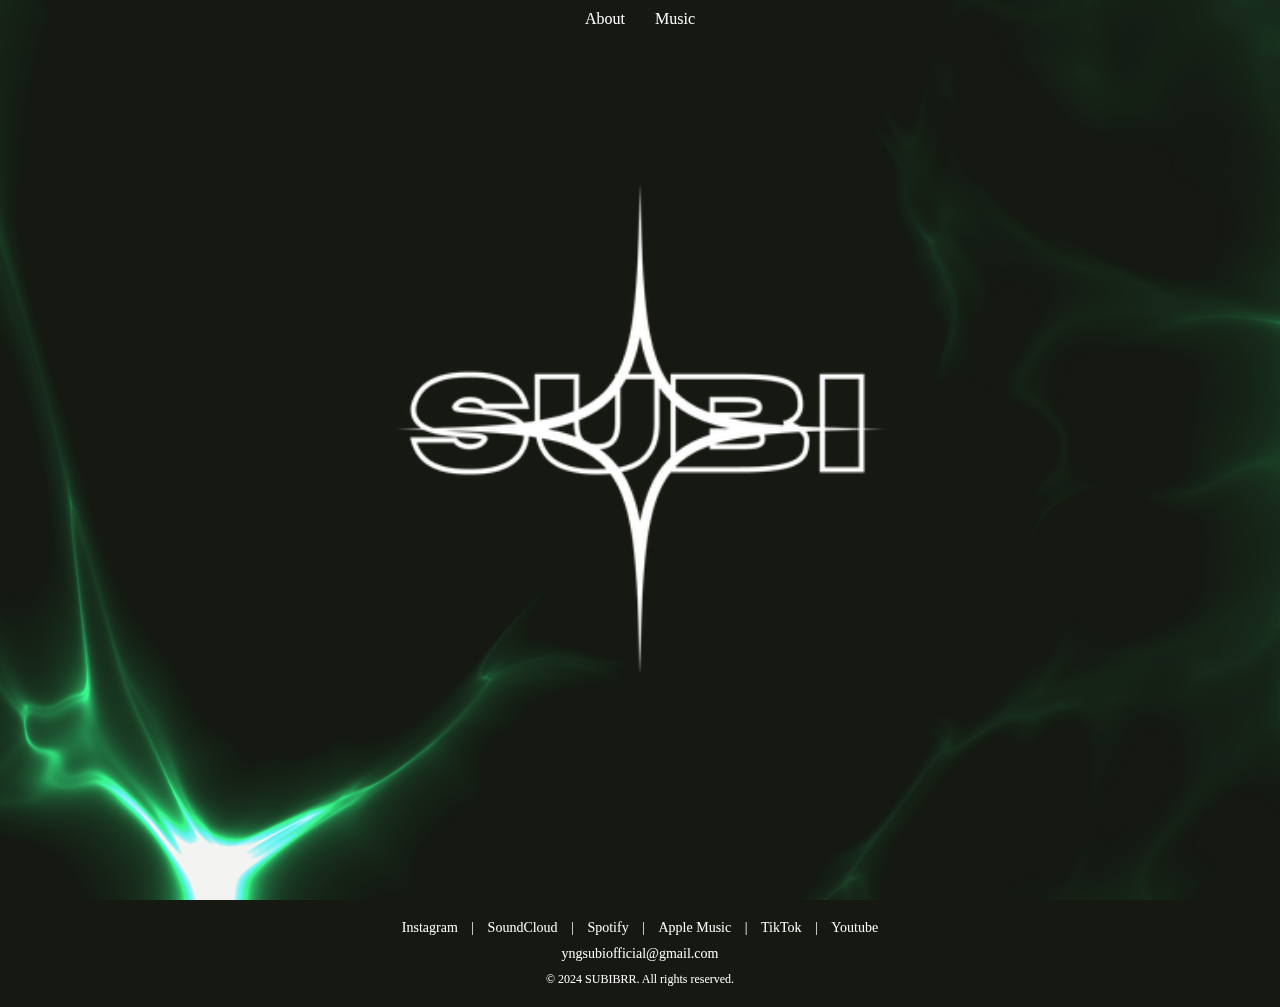
==== commit 2af77e47: "About page bug fix" ====
--- a/index.html
+++ b/index.html
@@ -6,6 +6,14 @@
         <link rel="stylesheet" href="style.css" />
     </head>
     <body>
+        <!-- Header Section -->
+        <header>
+            <div class="header-content">
+                <a href="About.html" class="header-link">About</a>
+                <a href="music.html" class="header-link">Music</a>
+            </div>
+        </header>
+
         <div class="content">
             <div class="section">
                 <div>
--- a/style.css
+++ b/style.css
@@ -107,6 +107,42 @@
     color: rgb(160, 255, 255);
 }
 
+/* Header Styles */
+header {
+    width: 100%;
+    background-color: transparent; /* White background */
+    color: #fffff; /* Black text color */
+    padding: 20px 0;
+    position: fixed; /* Fix the header at the top */
+    top: 0;
+    left: 0;
+    padding: 10px 0;
+    text-align: center;
+    z-index: 1000; /* Ensure the header is above other content */
+}
+
+.header-content {
+    display: flex;
+    justify-content: center; /* Center the links horizontally */
+    align-items: center;
+}
+
+.header-link {
+    margin: 0 15px;
+    color: #ffffff; /* Black text color */
+    text-decoration: none;
+    font-size: 16px;
+    font-family: "Times New Roman", serif;
+}
+
+.header-link:hover {
+    color: rgb(160, 160, 255);
+}
+
+.header-link:active {
+    color: rgb(160, 255, 255);
+}
+
 /* Footer Styles */
 footer {
     text-align: center;
